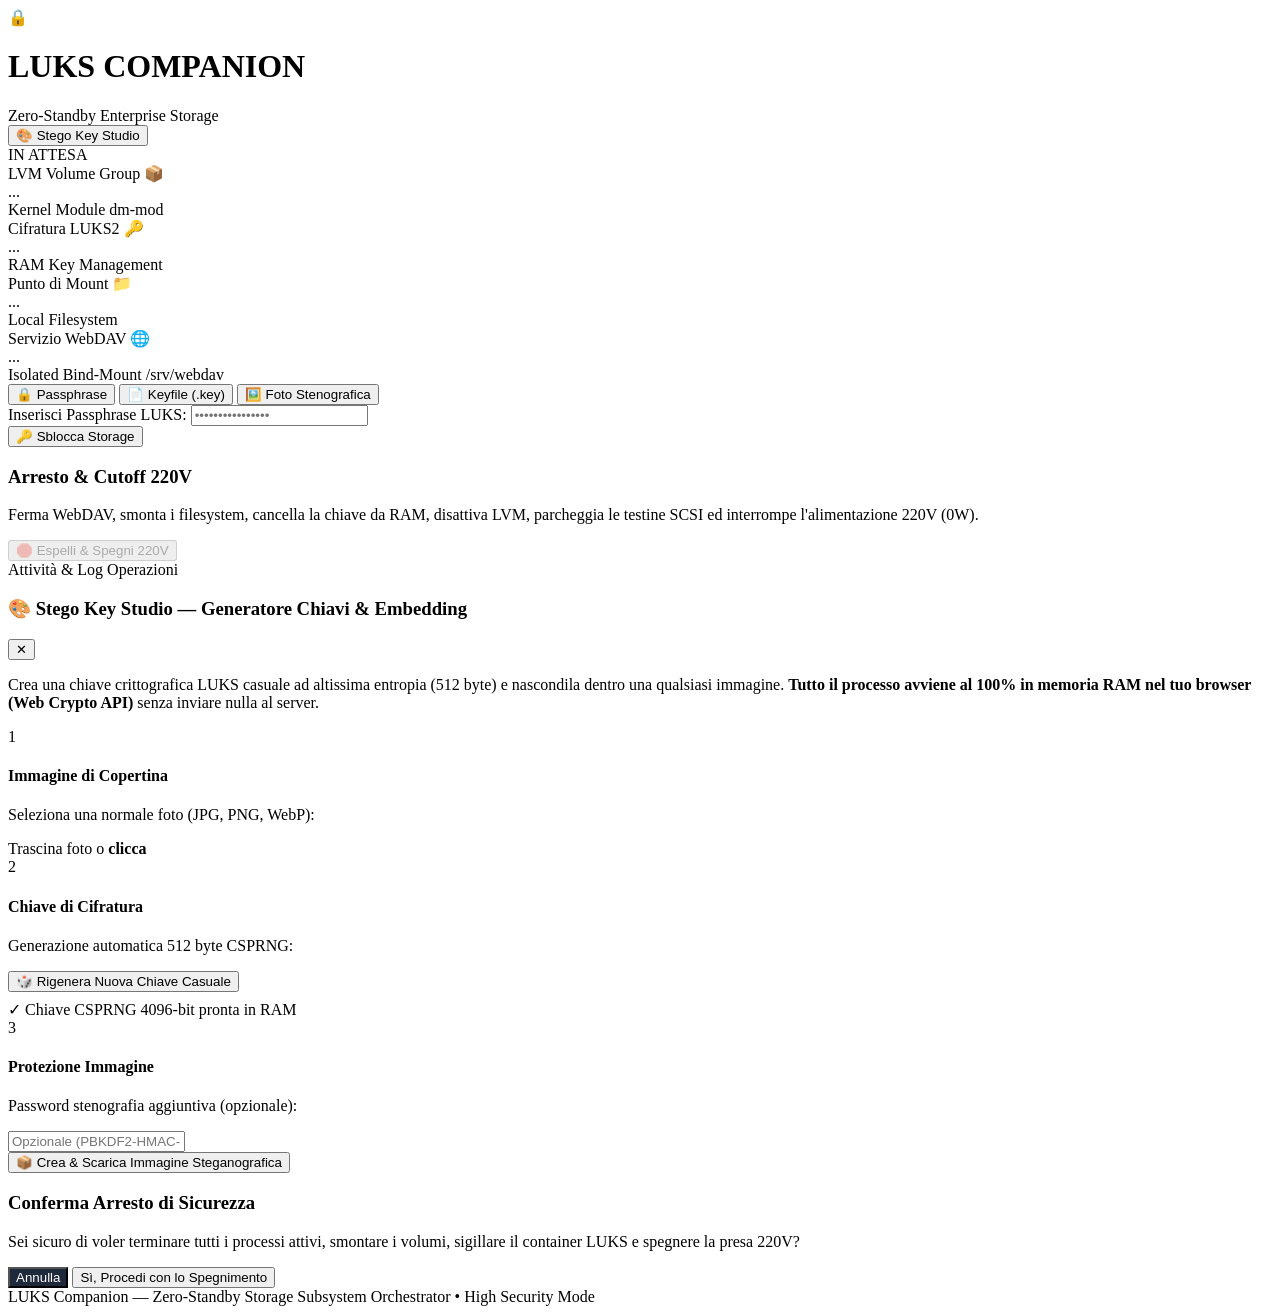
==== web/static/index.html @ 56f2f45d "feat(ui): add modern vector cyber-padlock favicon with lightning bolt" ====
<!DOCTYPE html>
<html lang="it">
<head>
  <meta charset="UTF-8">
  <meta name="viewport" content="width=device-width, initial-scale=1.0">
  <title>LUKS Companion — Storage Control Center</title>
  <link rel="icon" type="image/svg+xml" href="/favicon.svg">
  <link rel="stylesheet" href="/style.css">
</head>
<body>

  <!-- Header -->
  <header>
    <div class="brand">
      <div class="brand-icon">🔒</div>
      <div>
        <h1>LUKS COMPANION</h1>
        <span>Zero-Standby Enterprise Storage</span>
      </div>
    </div>

    <div class="header-actions">
      <button class="btn btn-outline" onclick="openStegoStudioModal()">
        🎨 Stego Key Studio
      </button>
      <div id="masterStatusBadge" class="badge badge-red">
        <span class="badge-dot"></span>
        <span id="masterStatusText">IN ATTESA</span>
      </div>
    </div>
  </header>

  <!-- Main Container -->
  <div class="container">

    <!-- Status Grid (Desktop 4-Col) -->
    <div class="grid-status">
      <div class="card">
        <div class="card-header">
          <span class="card-title">LVM Volume Group</span>
          <span>📦</span>
        </div>
        <div id="valLvm" class="card-value">...</div>
        <div class="card-meta">Kernel Module dm-mod</div>
      </div>

      <div class="card">
        <div class="card-header">
          <span class="card-title">Cifratura LUKS2</span>
          <span>🔑</span>
        </div>
        <div id="valLuks" class="card-value">...</div>
        <div class="card-meta">RAM Key Management</div>
      </div>

      <div class="card">
        <div class="card-header">
          <span class="card-title">Punto di Mount</span>
          <span>📁</span>
        </div>
        <div id="valMount" class="card-value">...</div>
        <div class="card-meta">Local Filesystem</div>
      </div>

      <div class="card">
        <div class="card-header">
          <span class="card-title">Servizio WebDAV</span>
          <span>🌐</span>
        </div>
        <div id="valWebdav" class="card-value">...</div>
        <div class="card-meta">Isolated Bind-Mount /srv/webdav</div>
      </div>
    </div>

    <!-- Action Area -->
    <div class="action-panel">

      <!-- Sblocco: 3 Metodi Affiancati -->
      <div class="auth-box">
        <div class="tabs">
          <button id="tabPassphrase" class="tab-btn active" onclick="setTab('passphrase')">🔒 Passphrase</button>
          <button id="tabKeyfile" class="tab-btn" onclick="setTab('keyfile')">📄 Keyfile (.key)</button>
          <button id="tabStego" class="tab-btn" onclick="setTab('stego')">🖼️ Foto Stenografica</button>
        </div>

        <!-- Metodo 1: Passphrase -->
        <div id="secPassphrase" class="input-group">
          <label for="inputPassphrase">Inserisci Passphrase LUKS:</label>
          <input type="password" id="inputPassphrase" class="input-text" placeholder="••••••••••••••••" autocomplete="current-password" />
        </div>

        <!-- Metodo 2: Keyfile Diretto -->
        <div id="secKeyfile" class="input-group" style="display: none;">
          <label>Carica file chiave binario puro (.key / .bin):</label>
          <div id="keyfileDropzone" class="dropzone">
            <div class="dropzone-icon">📄</div>
            <div class="dropzone-text">Trascina qui il file chiave oppure <strong>clicca per sfogliare</strong></div>
            <div id="keyfileSelectedText" class="file-selected" style="display: none;"></div>
          </div>
          <input type="file" id="keyfileInput" style="display: none;" />
        </div>

        <!-- Metodo 3: Immagine Stenografica -->
        <div id="secStego" class="input-group" style="display: none;">
          <label>Carica la foto contenente la chiave steganografica:</label>
          <div id="stegoDropzone" class="dropzone">
            <div class="dropzone-icon">🖼️</div>
            <div class="dropzone-text">Trascina qui l'immagine (JPG / PNG) oppure <strong>clicca per sfogliare</strong></div>
            <div id="stegoSelectedText" class="file-selected" style="display: none;"></div>
          </div>
          <input type="file" id="stegoInput" accept="image/*" style="display: none;" />

          <div style="margin-top: 0.75rem;">
            <label for="inputStegoPass">Password Stenografia (opzionale, se protetta):</label>
            <input type="password" id="inputStegoPass" class="input-text" placeholder="Lascia vuoto se non protetta da password" />
          </div>
        </div>

        <button id="btnUnlock" class="btn btn-primary" onclick="performUnlock()">
          🔑 Sblocca Storage
        </button>
      </div>

      <!-- Quick Control & Safe Eject -->
      <div class="controls-box">
        <div class="controls-info">
          <h3>Arresto & Cutoff 220V</h3>
          <p>
            Ferma WebDAV, smonta i filesystem, cancella la chiave da RAM, disattiva LVM, parcheggia le testine SCSI ed interrompe l'alimentazione 220V (0W).
          </p>
        </div>

        <button id="btnStop" class="btn btn-danger" onclick="openStopModal()" disabled>
          🛑 Espelli & Spegni 220V
        </button>
      </div>

    </div>

    <!-- Console Output Log -->
    <div class="console-card">
      <div class="console-header">Attività & Log Operazioni</div>
      <div id="consoleOutput" class="console-log"></div>
    </div>

  </div>

  <!-- Stego Key Studio Modal (Encrypt & Embed Tool in Client RAM) -->
  <div id="stegoStudioModal" class="modal-overlay">
    <div class="modal modal-lg">
      <div class="modal-header">
        <h3>🎨 Stego Key Studio — Generatore Chiavi & Embedding</h3>
        <button class="btn-close" onclick="closeStegoStudioModal()">✕</button>
      </div>

      <div class="studio-body">
        <p class="modal-desc">
          Crea una chiave crittografica LUKS casuale ad altissima entropia (512 byte) e nascondila dentro una qualsiasi immagine. <strong>Tutto il processo avviene al 100% in memoria RAM nel tuo browser (Web Crypto API)</strong> senza inviare nulla al server.
        </p>

        <div class="studio-grid">
          <!-- Step 1: Immagine di Copertina -->
          <div class="studio-card">
            <div class="studio-step-num">1</div>
            <h4>Immagine di Copertina</h4>
            <p>Seleziona una normale foto (JPG, PNG, WebP):</p>
            <div id="studioCoverDropzone" class="dropzone dropzone-sm">
              <div class="dropzone-text">Trascina foto o <strong>clicca</strong></div>
              <div id="studioCoverSelectedText" class="file-selected" style="display: none;"></div>
            </div>
            <input type="file" id="studioCoverInput" accept="image/*" style="display: none;" />
          </div>

          <!-- Step 2: Generazione Chiave -->
          <div class="studio-card">
            <div class="studio-step-num">2</div>
            <h4>Chiave di Cifratura</h4>
            <p>Generazione automatica 512 byte CSPRNG:</p>
            <button class="btn btn-outline btn-sm" onclick="generateNewRandomKey()">
              🎲 Rigenera Nuova Chiave Casuale
            </button>
            <div id="keyGenStatus" class="file-selected" style="margin-top: 0.5rem;">
              ✓ Chiave CSPRNG 4096-bit pronta in RAM
            </div>
          </div>

          <!-- Step 3: Password Stenografica Opzionale -->
          <div class="studio-card">
            <div class="studio-step-num">3</div>
            <h4>Protezione Immagine</h4>
            <p>Password stenografia aggiuntiva (opzionale):</p>
            <input type="password" id="studioStegoPassword" class="input-text" placeholder="Opzionale (PBKDF2-HMAC-SHA256)" />
          </div>
        </div>

        <div class="studio-actions">
          <button id="btnGenerateStego" class="btn btn-primary" onclick="buildAndDownloadStegoImage()">
            📦 Crea & Scarica Immagine Steganografica
          </button>
        </div>

        <div id="studioResultBox" class="studio-results" style="display: none;">
          <h4>✓ Immagine Creata con Successo!</h4>
          <p>Per completare la configurazione, registra la chiave generata su LUKS con il comando:</p>
          <pre id="luksAddKeyCmd" class="code-box"></pre>
          <div style="display: flex; gap: 0.5rem; margin-top: 0.5rem;">
            <button class="btn btn-sm btn-outline" onclick="downloadRawKeyfile()">
              ⬇️ Scarica anche il file grezzo vault.key
            </button>
          </div>
        </div>

      </div>
    </div>
  </div>

  <!-- Stop Confirmation Modal -->
  <div id="stopModal" class="modal-overlay">
    <div class="modal">
      <h3>Conferma Arresto di Sicurezza</h3>
      <p>
        Sei sicuro di voler terminare tutti i processi attivi, smontare i volumi, sigillare il container LUKS e spegnere la presa 220V?
      </p>
      <div class="modal-actions">
        <button class="btn" style="background: #1e293b; color: #fff;" onclick="closeStopModal()">Annulla</button>
        <button class="btn btn-danger" onclick="confirmStop()">Sì, Procedi con lo Spegnimento</button>
      </div>
    </div>
  </div>

  <!-- Footer -->
  <footer>
    LUKS Companion — Zero-Standby Storage Subsystem Orchestrator &bull; High Security Mode
  </footer>

  <script src="/app.js"></script>
</body>
</html>
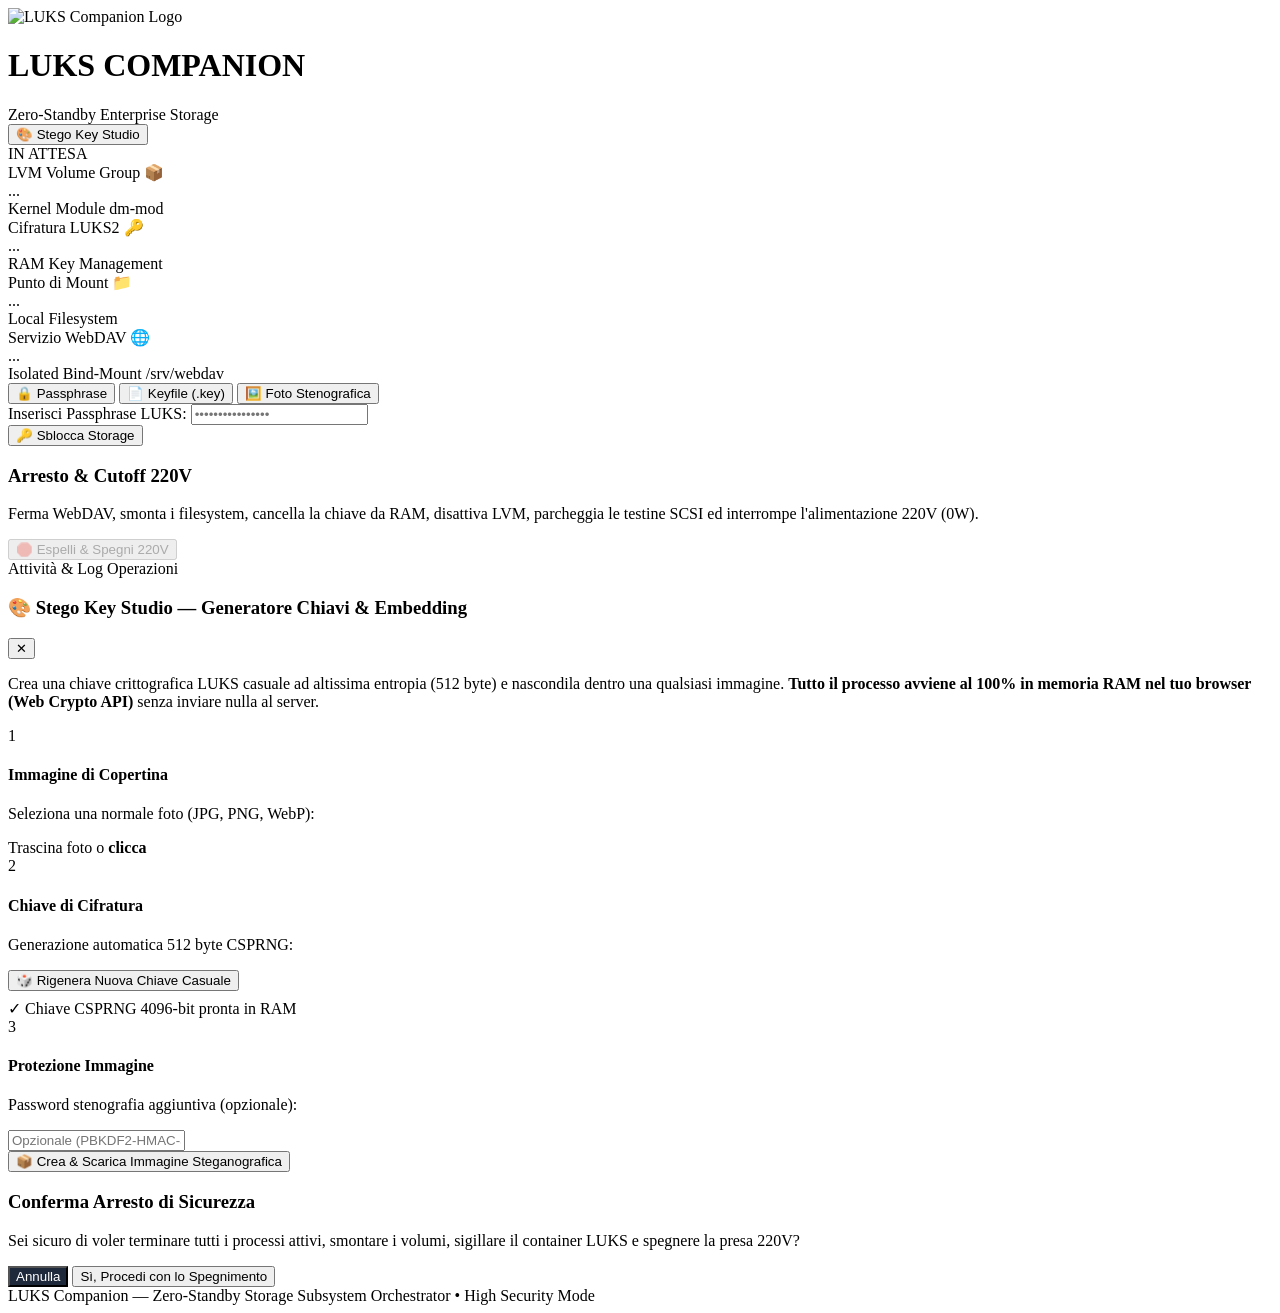
==== commit 3f5beb24: "feat(ui): replace plain emoji with vector cyber-padlock SVG brand logo" ====
--- a/web/static/index.html
+++ b/web/static/index.html
@@ -12,7 +12,9 @@
   <!-- Header -->
   <header>
     <div class="brand">
-      <div class="brand-icon">🔒</div>
+      <div class="brand-icon">
+        <img src="/favicon.svg" alt="LUKS Companion Logo">
+      </div>
       <div>
         <h1>LUKS COMPANION</h1>
         <span>Zero-Standby Enterprise Storage</span>
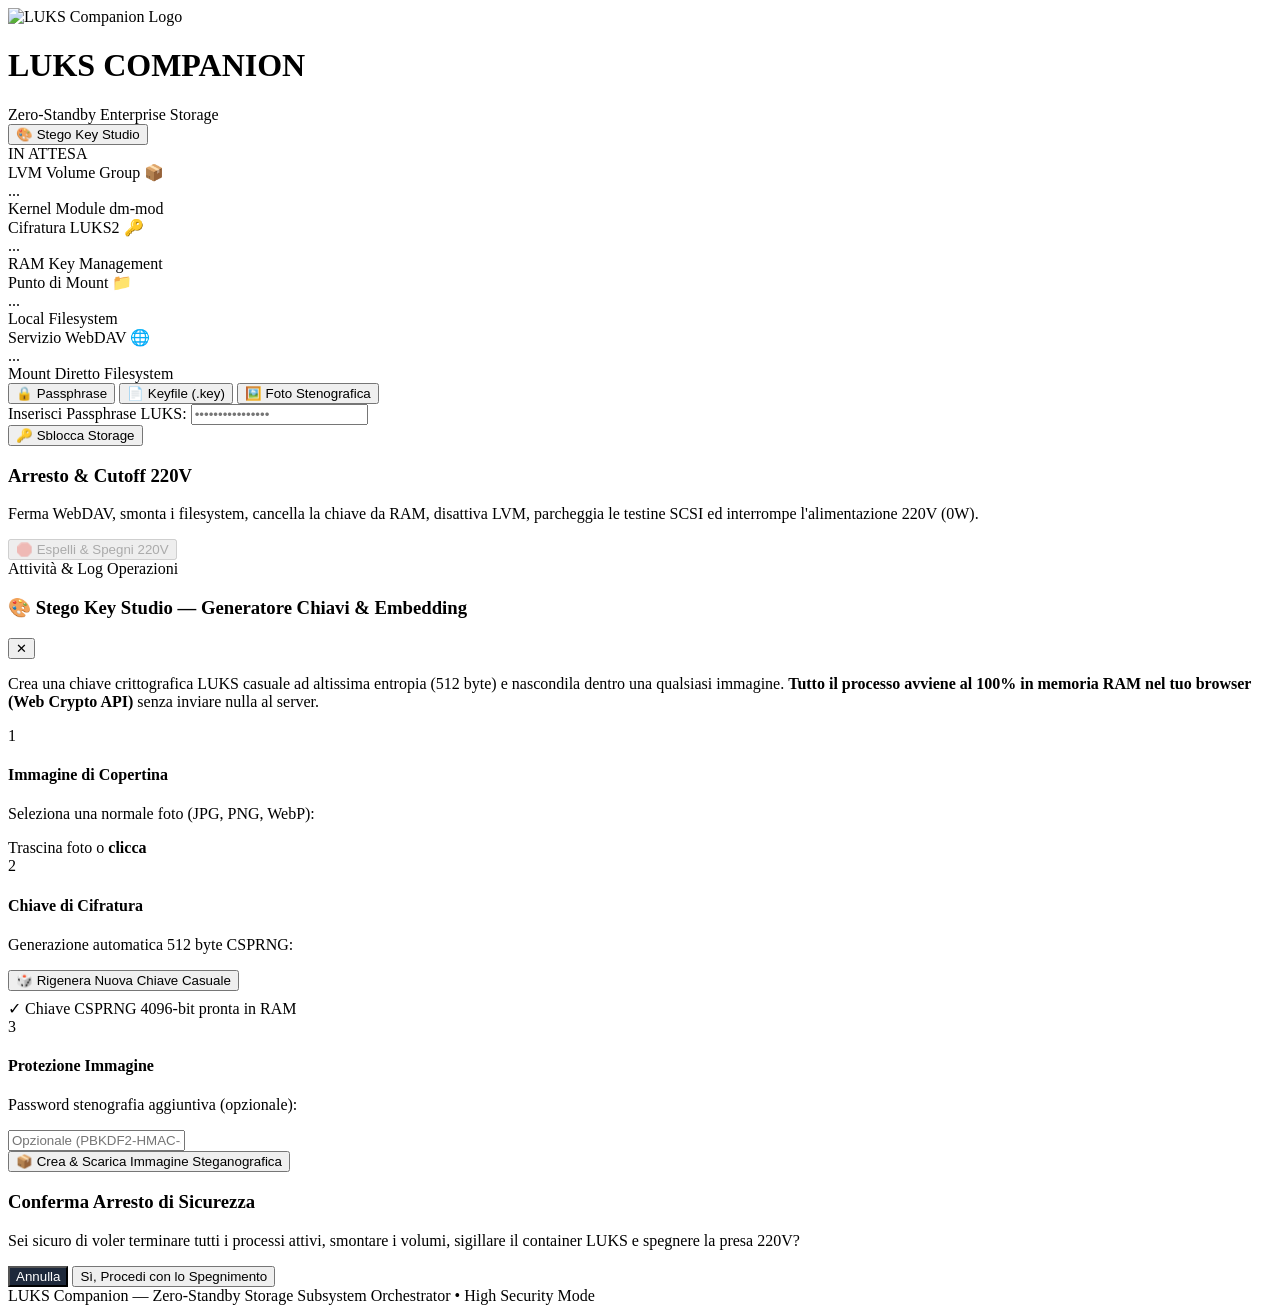
==== commit 01288260: "fix(webdav): eliminate intermediate bind-mounts, point directly to MOUNT_CRYPTO with scope / and exp" ====
--- a/web/static/index.html
+++ b/web/static/index.html
@@ -70,7 +70,7 @@
           <span>🌐</span>
         </div>
         <div id="valWebdav" class="card-value">...</div>
-        <div class="card-meta">Isolated Bind-Mount /srv/webdav</div>
+        <div class="card-meta">Mount Diretto Filesystem</div>
       </div>
     </div>
 
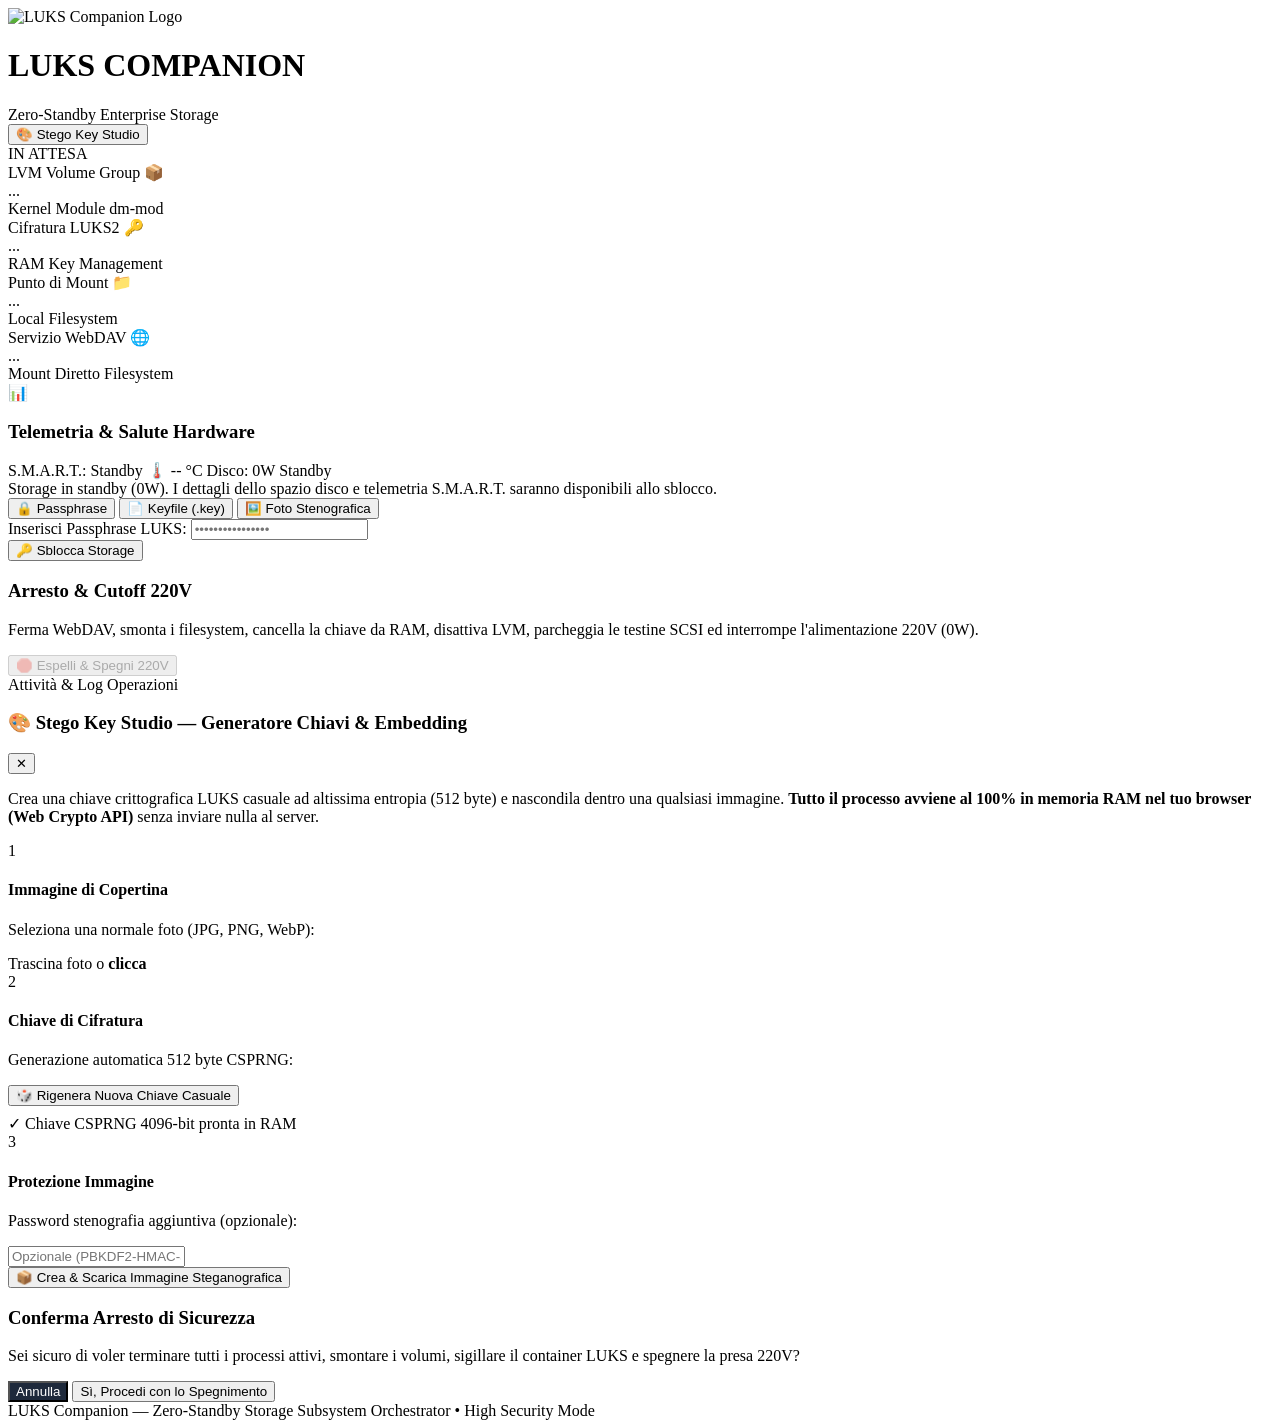
==== commit 71cb5242: "feat(telemetry): add live disk usage meter, S.M.A.R.T. health, and temperature monitoring" ====
--- a/web/static/index.html
+++ b/web/static/index.html
@@ -71,6 +71,28 @@
         </div>
         <div id="valWebdav" class="card-value">...</div>
         <div class="card-meta">Mount Diretto Filesystem</div>
+      </div>
+    </div>
+
+    <!-- Telemetry & S.M.A.R.T. Storage Health -->
+    <div id="telemetrySection" class="telemetry-panel">
+      <div class="telemetry-header">
+        <div class="telemetry-title">
+          <span>📊</span>
+          <h3>Telemetria & Salute Hardware</h3>
+        </div>
+        <div id="smartBadges" class="telemetry-badges">
+          <span id="badgeSmartHealth" class="badge badge-gray">S.M.A.R.T.: Standby</span>
+          <span id="badgeSmartTemp" class="badge badge-gray">🌡️ -- °C</span>
+          <span id="badgeSmartDevice" class="telemetry-device-name">Disco: 0W Standby</span>
+        </div>
+      </div>
+
+      <!-- Storage Capacity Bars Container -->
+      <div id="volumeBarsContainer" class="volume-bars-grid">
+        <div class="volume-placeholder">
+          <span>Storage in standby (0W). I dettagli dello spazio disco e telemetria S.M.A.R.T. saranno disponibili allo sblocco.</span>
+        </div>
       </div>
     </div>
 
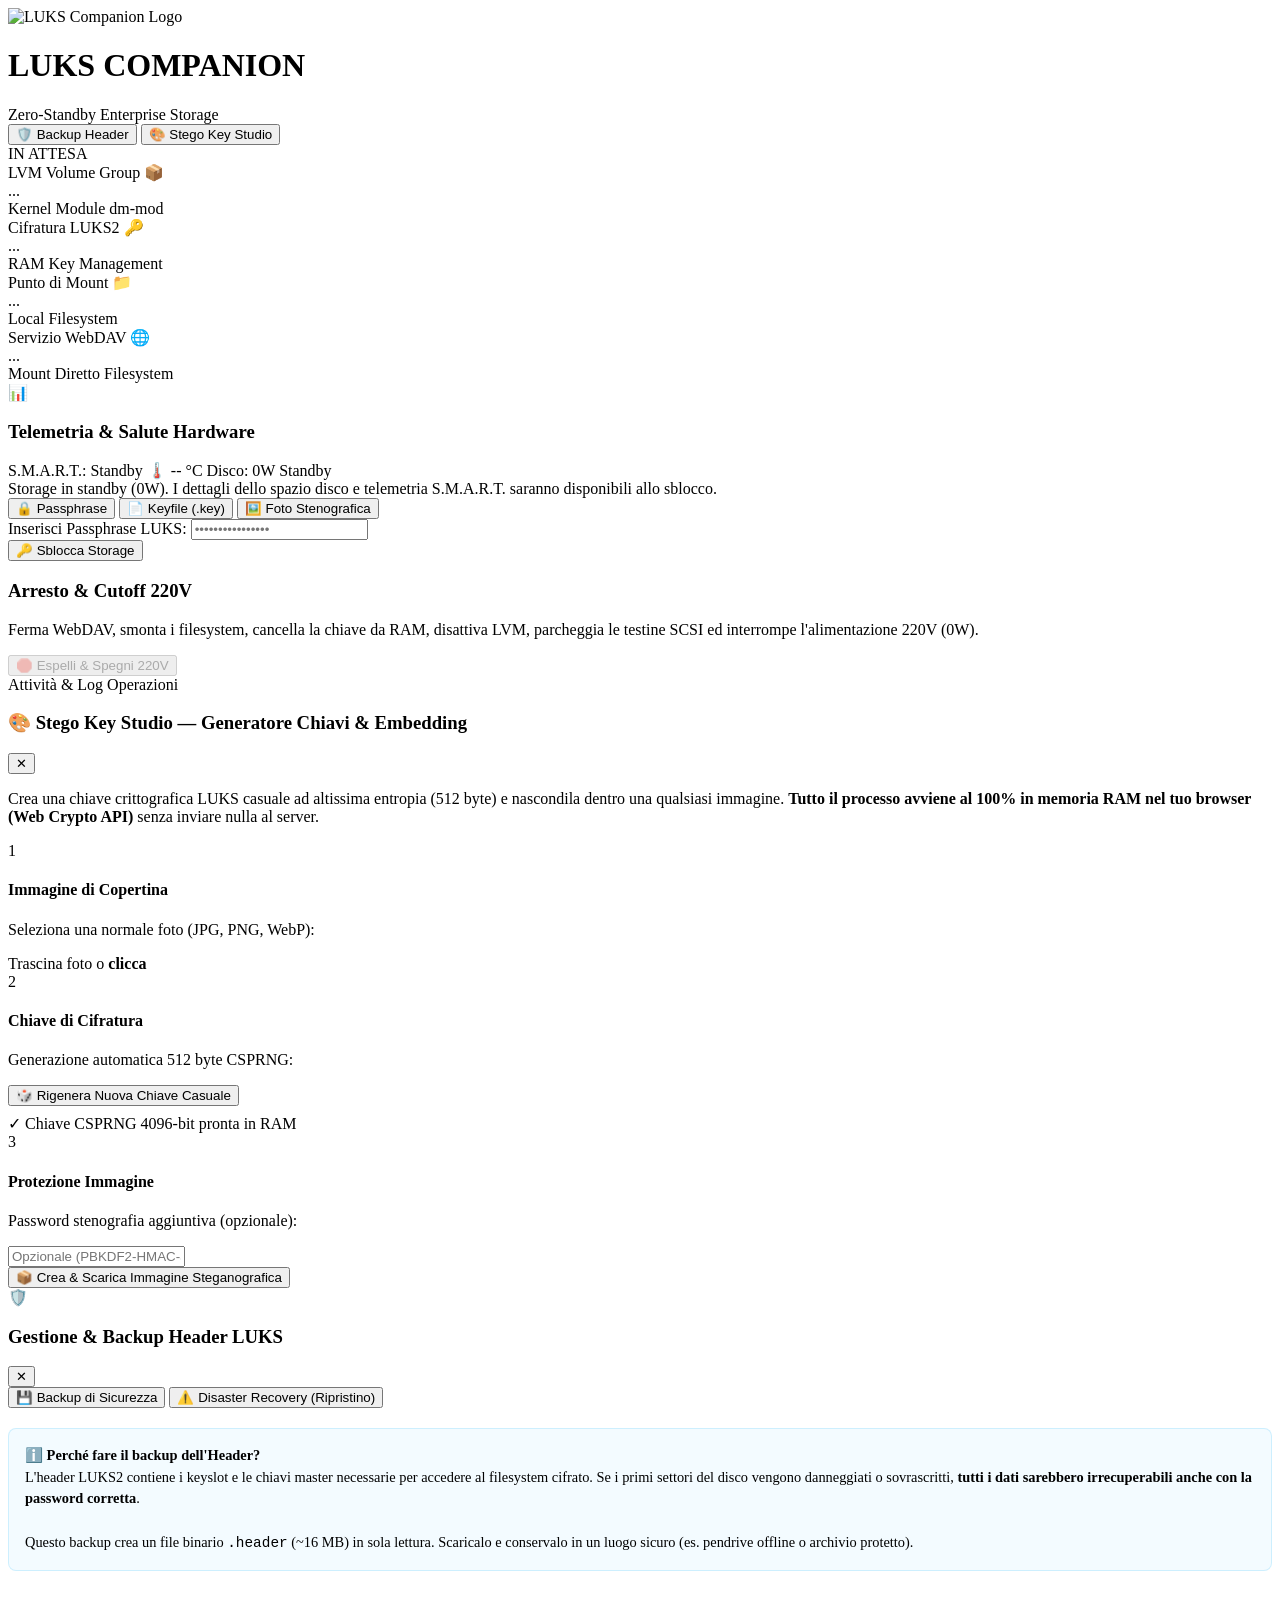
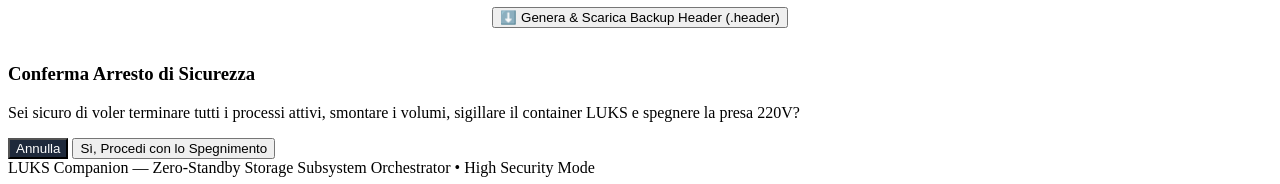
==== commit c7786faa: "feat: implement real-time progressive state streaming, fail-safe Home Assistant checks, and LUKS hea" ====
--- a/web/static/index.html
+++ b/web/static/index.html
@@ -22,6 +22,9 @@
     </div>
 
     <div class="header-actions">
+      <button class="btn btn-outline" onclick="openHeaderBackupModal()">
+        🛡️ Backup Header
+      </button>
       <button class="btn btn-outline" onclick="openStegoStudioModal()">
         🎨 Stego Key Studio
       </button>
@@ -238,6 +241,74 @@
     </div>
   </div>
 
+  <!-- Header Backup & Disaster Recovery Modal -->
+  <div id="headerBackupModal" class="modal-overlay">
+    <div class="modal modal-lg">
+      <div class="modal-header">
+        <div class="modal-title">
+          <span>🛡️</span>
+          <h3>Gestione & Backup Header LUKS</h3>
+        </div>
+        <button class="modal-close" onclick="closeHeaderBackupModal()">✕</button>
+      </div>
+
+      <div class="modal-body">
+        <div class="tabs" style="margin-bottom: 1.25rem;">
+          <button id="tabHeaderBackup" class="tab-btn active" onclick="setHeaderTab('backup')">💾 Backup di Sicurezza</button>
+          <button id="tabHeaderRestore" class="tab-btn" onclick="setHeaderTab('restore')">⚠️ Disaster Recovery (Ripristino)</button>
+        </div>
+
+        <!-- Tab 1: Download Backup Header -->
+        <div id="secHeaderBackup">
+          <div style="background: rgba(56, 189, 248, 0.06); border: 1px solid rgba(56, 189, 248, 0.2); border-radius: 8px; padding: 1rem; margin-bottom: 1.25rem; font-size: 0.9rem; line-height: 1.5; color: var(--text-secondary);">
+            <strong style="color: var(--accent-cyan);">ℹ️ Perché fare il backup dell'Header?</strong><br>
+            L'header LUKS2 contiene i keyslot e le chiavi master necessarie per accedere al filesystem cifrato. Se i primi settori del disco vengono danneggiati o sovrascritti, <strong>tutti i dati sarebbero irrecuperabili anche con la password corretta</strong>.<br><br>
+            Questo backup crea un file binario <code>.header</code> (~16 MB) in sola lettura. Scaricalo e conservalo in un luogo sicuro (es. pendrive offline o archivio protetto).
+          </div>
+
+          <div style="text-align: center; padding: 1rem 0;">
+            <button id="btnDownloadHeader" class="btn btn-primary" onclick="downloadHeaderBackup()">
+              ⬇️ Genera & Scarica Backup Header (.header)
+            </button>
+          </div>
+        </div>
+
+        <!-- Tab 2: Disaster Recovery Restore -->
+        <div id="secHeaderRestore" style="display: none;">
+          <div style="background: rgba(239, 68, 68, 0.08); border: 1px solid rgba(239, 68, 68, 0.25); border-radius: 8px; padding: 1rem; margin-bottom: 1.25rem; font-size: 0.9rem; line-height: 1.5; color: var(--text-secondary);">
+            <strong style="color: var(--accent-red);">⚠️ ATTENZIONE: Procedura di Ripristino di Emergenza</strong><br>
+            Il ripristino sovrascrive i primi 16MB del volume cifrato con l'header fornito. Usare <strong>SOLO</strong> se il disco non si apre più a causa di corruzione dell'header.<br>
+            <em>Nota di sicurezza:</em> Se ripristini il backup originale del disco, i tuoi file rimarranno intatti. Lo storage deve essere sigillato e non montato.
+          </div>
+
+          <div class="input-group">
+            <label>Seleziona o trascina il file <code>.header</code> di backup:</label>
+            <div id="headerRestoreDropzone" class="dropzone">
+              <div class="dropzone-icon">🛡️</div>
+              <div class="dropzone-text">Trascina qui il file <strong>.header</strong> oppure <strong>clicca per sfogliare</strong></div>
+              <div id="headerRestoreSelectedText" class="file-selected" style="display: none;"></div>
+            </div>
+            <input type="file" id="headerRestoreInput" accept=".header,.bin" style="display: none;" />
+          </div>
+
+          <div style="margin-top: 1rem; display: flex; align-items: center; gap: 0.5rem;">
+            <input type="checkbox" id="chkConfirmHeaderRestore" style="width: 18px; height: 18px; cursor: pointer;" />
+            <label for="chkConfirmHeaderRestore" style="font-size: 0.85rem; color: var(--text-primary); cursor: pointer;">
+              Confermo di voler sovrascrivere l'header LUKS su disco con questo file di backup.
+            </label>
+          </div>
+
+          <div style="margin-top: 1.25rem; text-align: right;">
+            <button id="btnRestoreHeader" class="btn btn-danger" onclick="performHeaderRestore()" disabled>
+              ⚠️ Avvia Ripristino Header
+            </button>
+          </div>
+        </div>
+
+      </div>
+    </div>
+  </div>
+
   <!-- Stop Confirmation Modal -->
   <div id="stopModal" class="modal-overlay">
     <div class="modal">
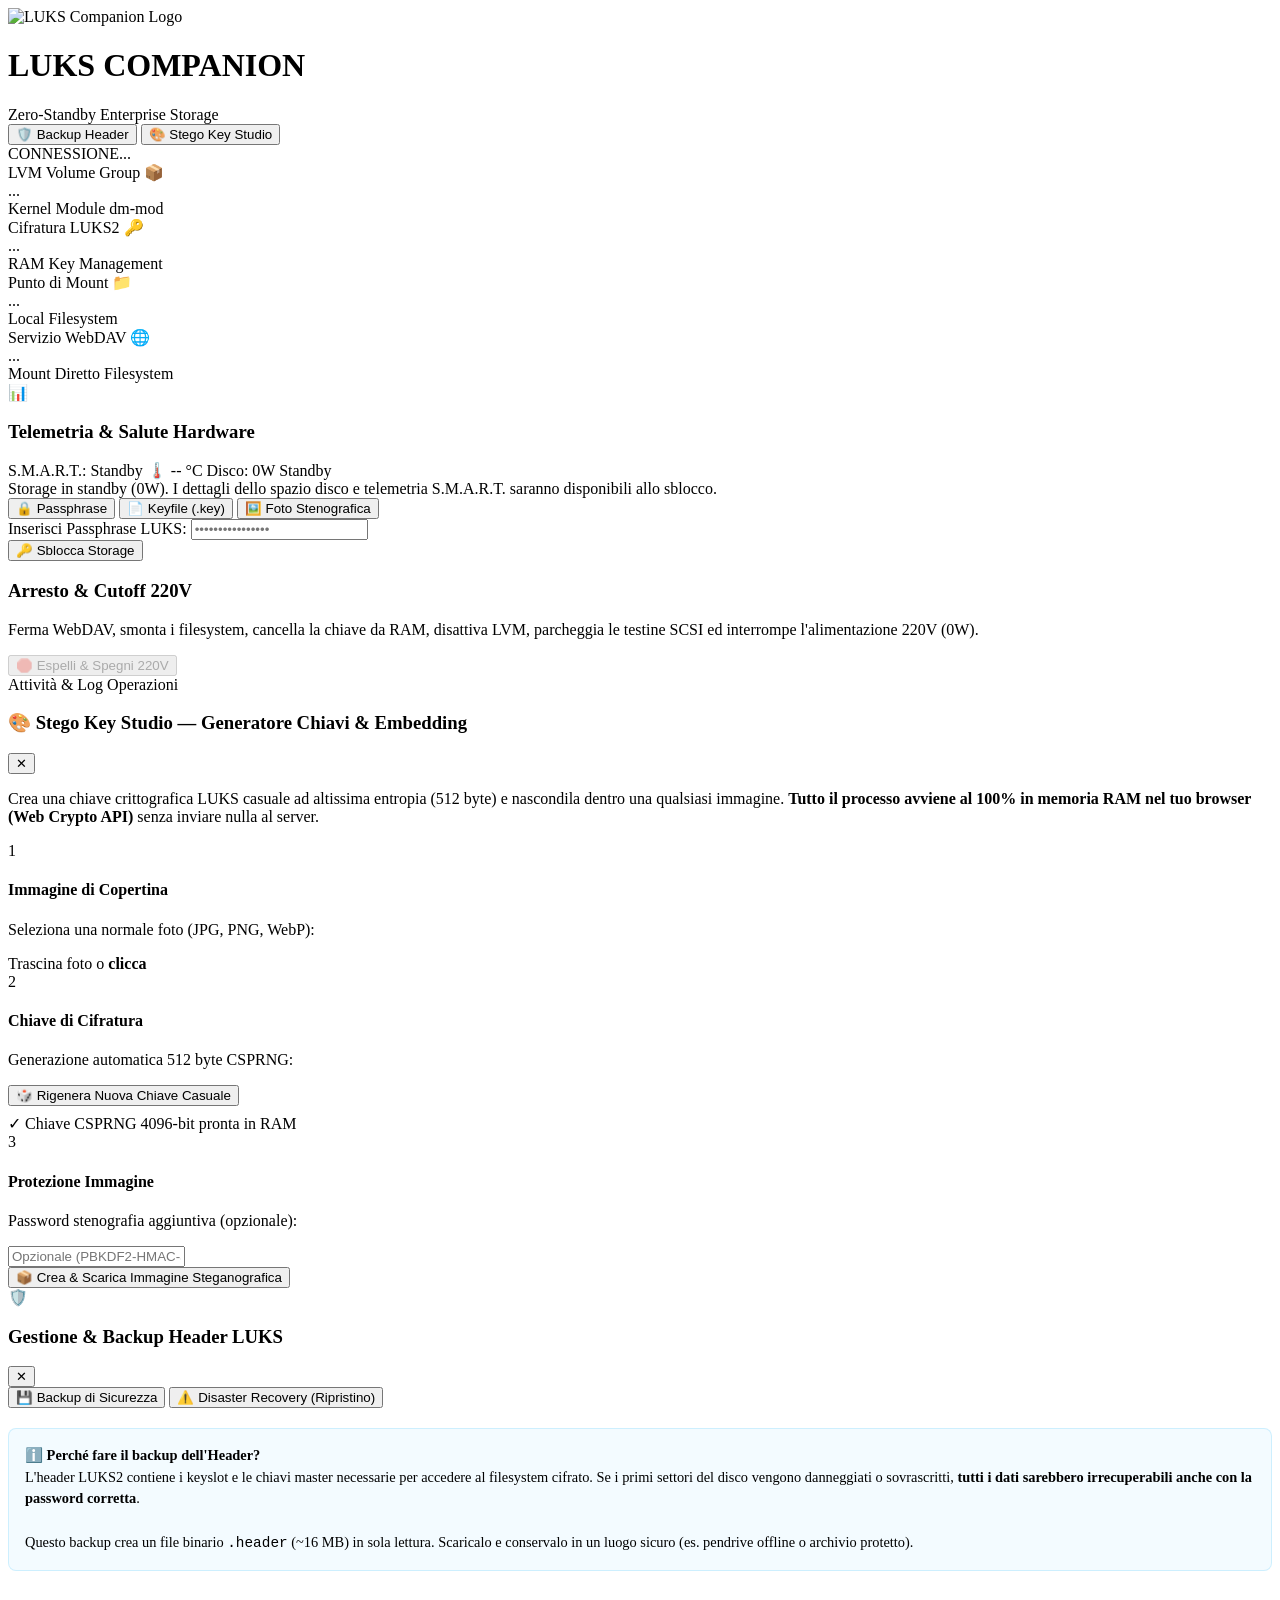
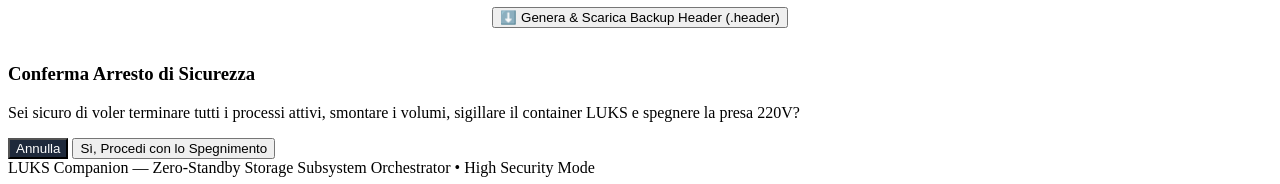
==== commit 43a79189: "fix(web): fix /api/status payload unwrapping so dashboard shows correct SPENTO / 0W STANDBY state" ====
--- a/web/static/index.html
+++ b/web/static/index.html
@@ -28,9 +28,9 @@
       <button class="btn btn-outline" onclick="openStegoStudioModal()">
         🎨 Stego Key Studio
       </button>
-      <div id="masterStatusBadge" class="badge badge-red">
+      <div id="masterStatusBadge" class="badge badge-gray">
         <span class="badge-dot"></span>
-        <span id="masterStatusText">IN ATTESA</span>
+        <span id="masterStatusText">CONNESSIONE...</span>
       </div>
     </div>
   </header>
@@ -40,40 +40,40 @@
 
     <!-- Status Grid (Desktop 4-Col) -->
     <div class="grid-status">
-      <div class="card">
+      <div id="cardLvm" class="card">
         <div class="card-header">
           <span class="card-title">LVM Volume Group</span>
-          <span>📦</span>
+          <span id="iconLvm" class="card-icon">📦</span>
         </div>
         <div id="valLvm" class="card-value">...</div>
-        <div class="card-meta">Kernel Module dm-mod</div>
-      </div>
-
-      <div class="card">
+        <div id="metaLvm" class="card-meta">Kernel Module dm-mod</div>
+      </div>
+
+      <div id="cardLuks" class="card">
         <div class="card-header">
           <span class="card-title">Cifratura LUKS2</span>
-          <span>🔑</span>
+          <span id="iconLuks" class="card-icon">🔑</span>
         </div>
         <div id="valLuks" class="card-value">...</div>
-        <div class="card-meta">RAM Key Management</div>
-      </div>
-
-      <div class="card">
+        <div id="metaLuks" class="card-meta">RAM Key Management</div>
+      </div>
+
+      <div id="cardMount" class="card">
         <div class="card-header">
           <span class="card-title">Punto di Mount</span>
-          <span>📁</span>
+          <span id="iconMount" class="card-icon">📁</span>
         </div>
         <div id="valMount" class="card-value">...</div>
-        <div class="card-meta">Local Filesystem</div>
-      </div>
-
-      <div class="card">
+        <div id="metaMount" class="card-meta">Local Filesystem</div>
+      </div>
+
+      <div id="cardWebdav" class="card">
         <div class="card-header">
           <span class="card-title">Servizio WebDAV</span>
-          <span>🌐</span>
+          <span id="iconWebdav" class="card-icon">🌐</span>
         </div>
         <div id="valWebdav" class="card-value">...</div>
-        <div class="card-meta">Mount Diretto Filesystem</div>
+        <div id="metaWebdav" class="card-meta">Mount Diretto Filesystem</div>
       </div>
     </div>
 
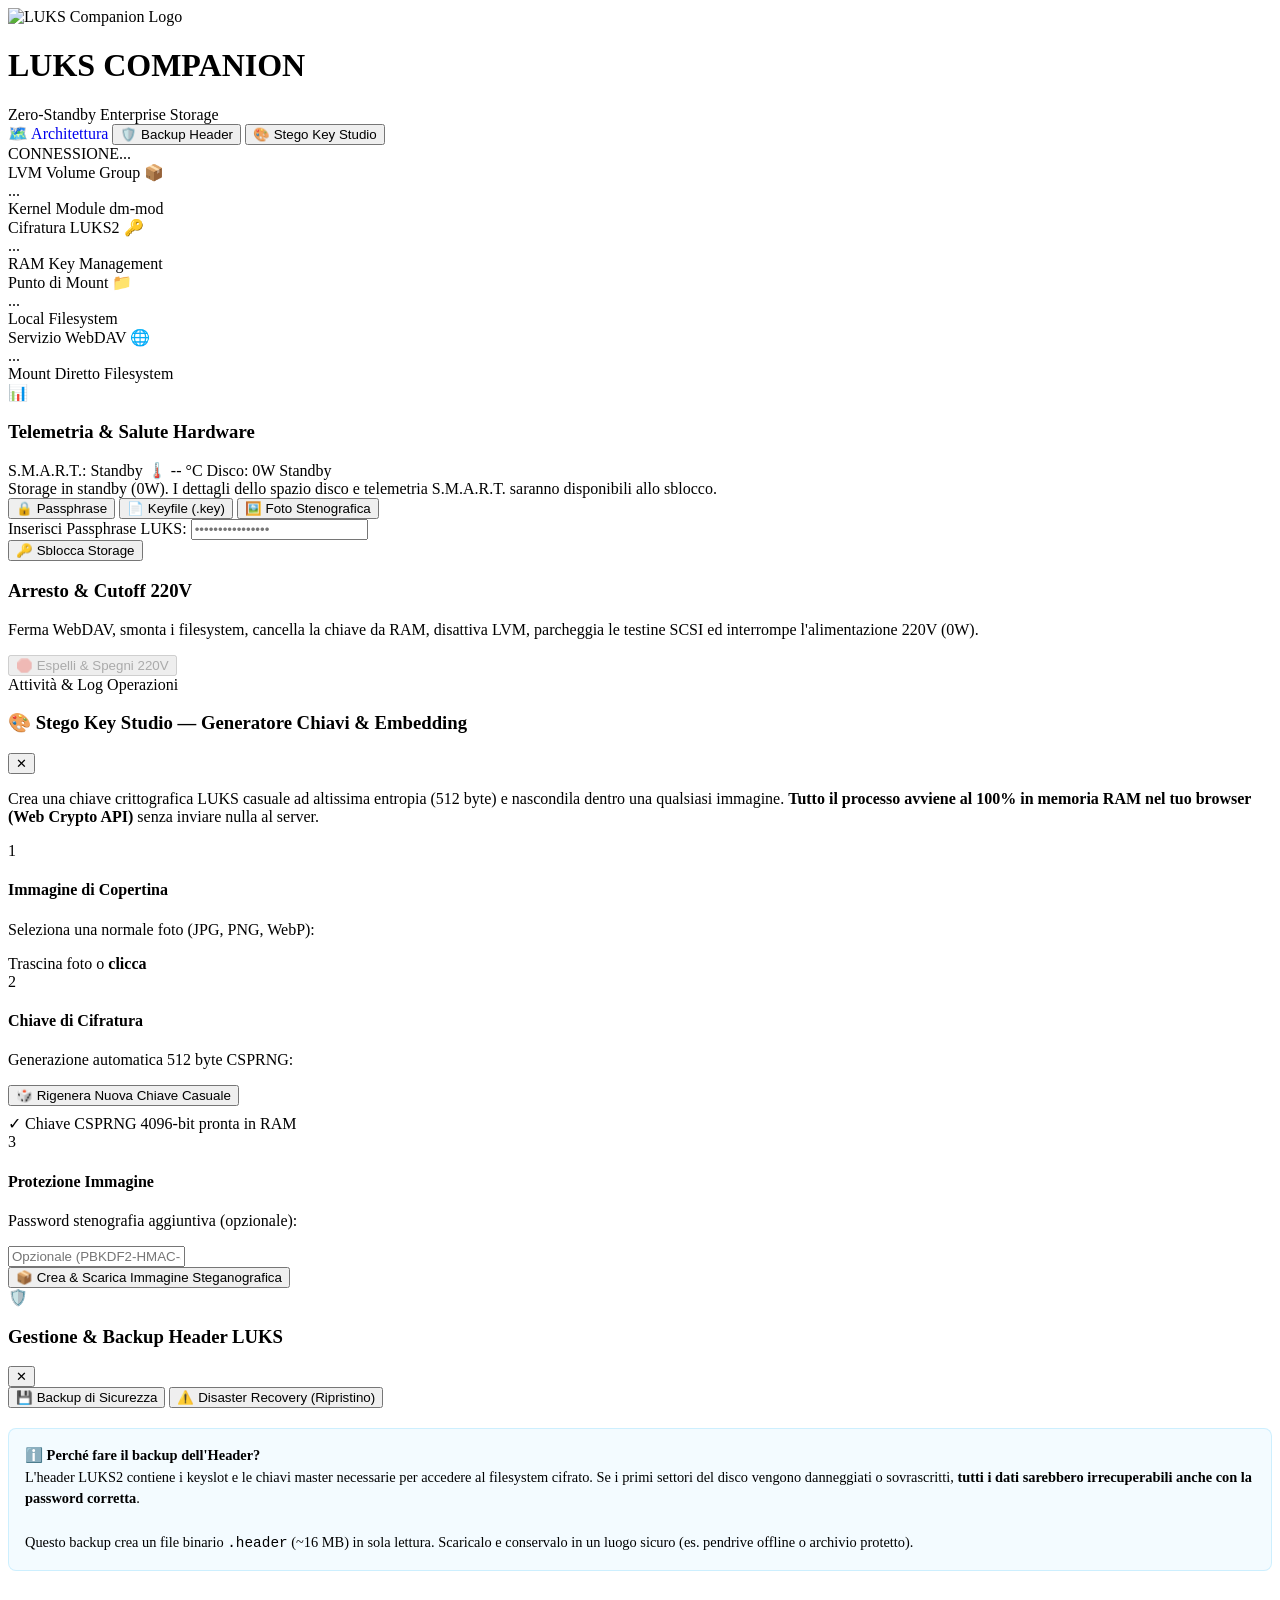
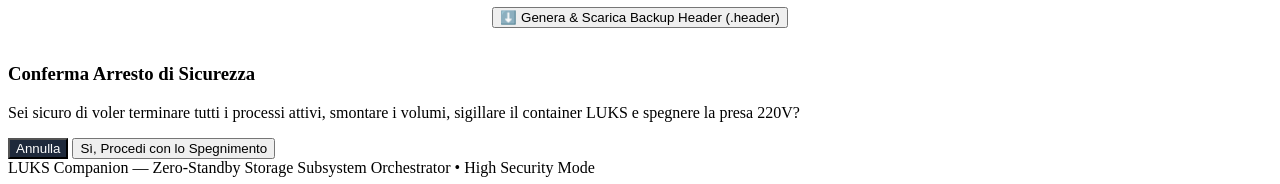
==== commit c934f68d: "fix(docs): add local vis-network bundle and multi-CDN failover for GitHub preview, expose /flowchart" ====
--- a/web/static/index.html
+++ b/web/static/index.html
@@ -22,6 +22,9 @@
     </div>
 
     <div class="header-actions">
+      <a href="/flowchart" target="_blank" class="btn btn-outline" style="text-decoration: none;">
+        🗺️ Architettura
+      </a>
       <button class="btn btn-outline" onclick="openHeaderBackupModal()">
         🛡️ Backup Header
       </button>
